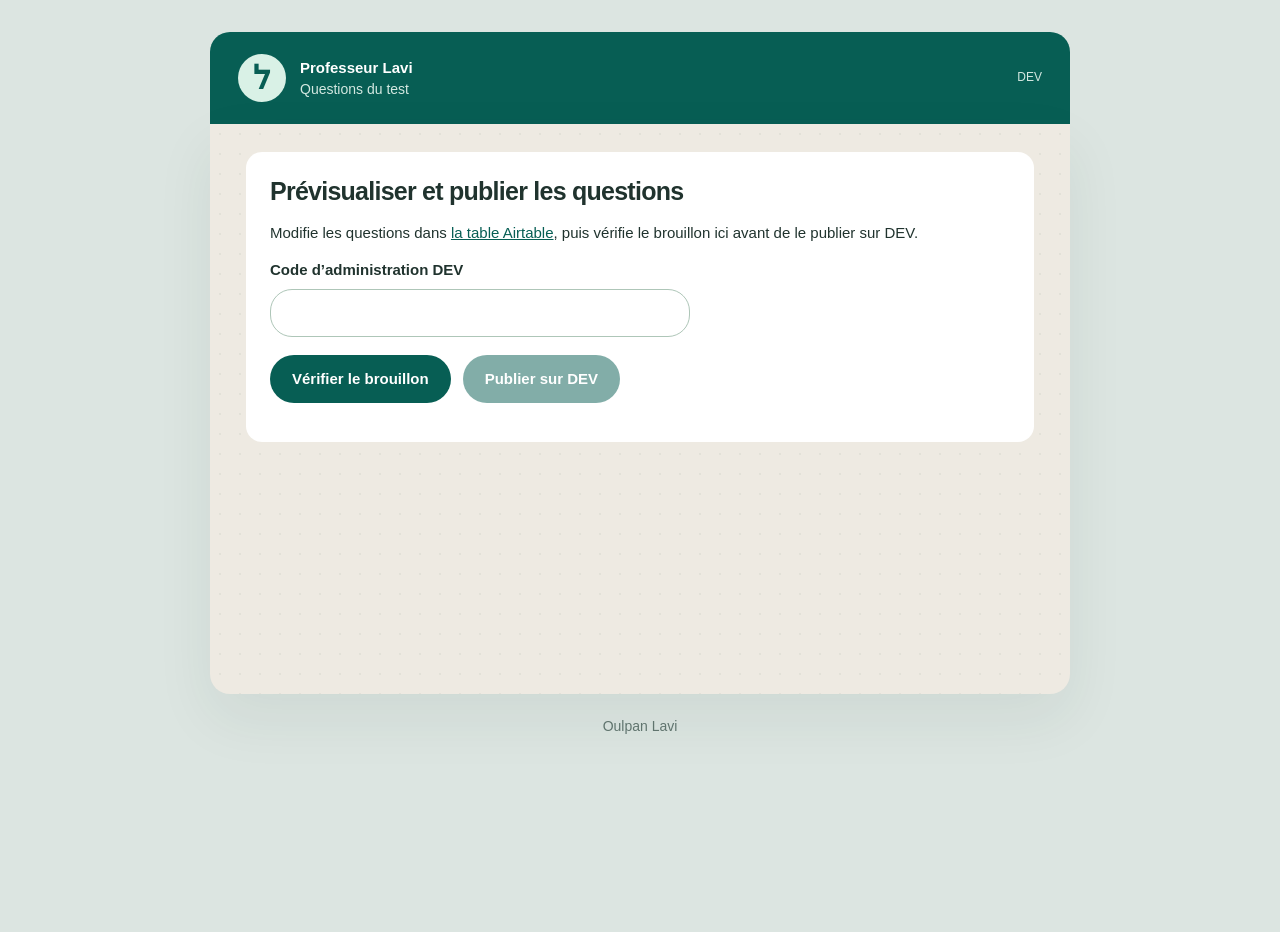
==== admin.html @ cad0e7c6 "Add Airtable question preview and DEV publication" ====
<!doctype html>
<html lang="fr">
<head>
  <meta charset="UTF-8">
  <meta name="viewport" content="width=device-width, initial-scale=1">
  <meta name="robots" content="noindex,nofollow">
  <title>Questions du test · Administration DEV</title>
  <link rel="stylesheet" href="style.css">
  <script src="admin.js" defer></script>
</head>
<body>
  <header class="brand"><span class="brand-mark" lang="he">ל</span><span>Professeur Lavi<span class="brand-detail">Questions du test</span></span><span class="header-tag">DEV</span></header>
  <main>
    <section class="card admin-card" aria-labelledby="admin-title">
      <h1 id="admin-title">Prévisualiser et publier les questions</h1>
      <p>Modifie les questions dans <a href="https://airtable.com/appNbwmEyVQsXA25U/tblG7aWXPDkLCeNUz/viwBcFTDiLsQhYGOA" target="_blank" rel="noopener noreferrer">la table Airtable</a>, puis vérifie le brouillon ici avant de le publier sur DEV.</p>
      <label for="admin-token">Code d’administration DEV</label>
      <input id="admin-token" type="password" autocomplete="off" spellcheck="false">
      <div class="admin-actions">
        <button id="check-draft" class="primary" type="button">Vérifier le brouillon</button>
        <a id="open-preview" class="primary" href="/?preview=1" hidden>Tester dans l’application</a>
        <button id="publish-draft" class="primary" type="button" disabled>Publier sur DEV</button>
      </div>
      <p id="admin-status" class="help" role="status" aria-live="polite"></p>
      <ul id="admin-errors" class="admin-errors" aria-label="Problèmes à corriger"></ul>
    </section>
  </main>
  <footer>Oulpan Lavi</footer>
</body>
</html>
---- style.css ----
:root { color-scheme: light; --ink: #20332e; --green: #075e54; --muted: #60746e; }
* { box-sizing: border-box; }
[hidden] { display: none !important; }
body { margin: 0; min-height: 100vh; background: #dce5e1; color: var(--ink); font: 15px/1.45 -apple-system, BlinkMacSystemFont, "Segoe UI", Arial, sans-serif; }
.brand { max-width: 860px; margin: 32px auto 0; padding: 22px 28px; display: flex; align-items: center; gap: 14px; background: var(--green); color: white; border-radius: 20px 20px 0 0; font-weight: 700; }
.brand-mark { flex-shrink: 0; background: #d9f1e6; color: var(--green); width: 48px; height: 48px; border-radius: 50%; display: grid; place-items: center; font-size: 32px; }
.brand-detail { display: block; font-size: 14px; font-weight: 400; color: #d3e8e1; }
.header-tag { margin-left: auto; font-size: 12px; font-weight: 400; color: #d3e8e1; }
main { max-width: 860px; min-height: 570px; margin: auto; padding: 28px 36px 120px; background-color: #eeeae2; background-image: radial-gradient(#697d7015 1px, transparent 1px); background-size: 20px 20px; border-radius: 0 0 20px 20px; box-shadow: 0 24px 60px #173c2812; }
.day-label { width: fit-content; margin: 0 auto 30px; padding: 5px 12px; border-radius: 8px; font-size: 12px; letter-spacing: .06em; background: #f8faf8; color: var(--muted); }
.bubble { width: fit-content; max-width: 84%; padding: 11px 14px; margin: 0 0 12px; border-radius: 0 14px 14px 14px; box-shadow: 0 2px 2px #20332e0c; overflow-wrap: anywhere; }
.teacher { margin-right: auto; background: white; }
.student { margin-left: auto; background: #d9fdd3; border-radius: 16px 0 16px 16px; min-width: 130px; }
.sender { display: block; color: var(--green); font-size: 12px; font-weight: 700; margin-bottom: 4px; }
.student .sender { color: #44613c; }
.bubble p { margin: 0 0 10px; }
.bubble p:last-child { margin-bottom: 0; }
h1 { font-size: 25px; line-height: 1.25; margin: 8px 0 14px; letter-spacing: -.03em; }
h1 [lang="he"] { display: inline-block; margin-left: 10px; color: var(--green); }
h2 { font-size: 16px; line-height: 1.45; margin: 0 0 6px; }
#question-title[dir="rtl"] { width: 100%; text-align: right; unicode-bidi: plaintext; }
.message-note { color: var(--muted); font-size: 13px; }
.welcome-action { display: flex; justify-content: flex-end; margin-top: 30px; }
button, input { font: inherit; }
button { cursor: pointer; }
button:focus-visible, input:focus-visible { outline: 3px solid #b27b17; outline-offset: 4px; }
.primary { border: 0; border-radius: 24px; background: var(--green); color: white; padding: 13px 22px; font-weight: 650; display: inline-flex; align-items: center; justify-content: center; gap: 20px; min-height: 48px; }
.primary:hover { background: #064a42; }
.progress-label { display: flex; justify-content: space-between; gap: 12px; font-size: 14px; color: #475e55; }
.progress-label[hidden], progress[hidden] { display: none; }
.progress-label span + span { font-size: 12px; letter-spacing: .08em; }
progress { width: 100%; height: 5px; display: block; margin: 12px 0 28px; border: 0; border-radius: 5px; background: #d5ddd5; accent-color: var(--green); }
progress::-webkit-progress-bar { background: #d5ddd5; border-radius: 5px; }
progress::-webkit-progress-value { background: var(--green); border-radius: 5px; }
progress::-moz-progress-bar { background: var(--green); border-radius: 5px; }
.description { color: var(--muted); }
.composer { margin: 22px 0 20px auto; max-width: 88%; padding: 18px; background: #f7f9f6; border-radius: 16px; }
.composer.text-composer { min-height: 0; margin: 0; padding: 0; background: transparent; }
.composer-label { color: var(--muted); font-size: 14px; margin: 0 0 12px; }
.chat-input-only { display: grid; grid-template-columns: 1fr auto; align-items: center; gap: 8px; padding: 7px; border: 1px solid #d4ddd7; border-radius: 28px; background: white; }
.chat-input-only, .chat-answer-form { position: fixed; z-index: 20; left: 50%; bottom: 16px; width: min(calc(100% - 32px), 760px); max-width: none; margin: 0; transform: translateX(-50%); box-shadow: 0 8px 28px #173c2826; }
.chat-input-only label { position: absolute; width: 1px; height: 1px; padding: 0; margin: -1px; overflow: hidden; clip: rect(0, 0, 0, 0); white-space: nowrap; border: 0; }
.chat-input-only input { min-width: 0; border: 0; border-radius: 22px; padding: 9px 12px; background: transparent; font-size: 16px; }
.chat-input-only input:focus-visible { outline: 0; }
.chat-input-only .primary { width: 44px; height: 44px; min-height: 44px; padding: 0; border-radius: 50%; font-size: 18px; }
.chat-input-only .help { grid-column: 1 / -1; margin: 0 12px 8px; }
.chat-answer-form { display: grid; grid-template-columns: 1fr auto; align-items: center; gap: 8px; margin-top: 14px; padding: 7px; border: 1px solid #d4ddd7; border-radius: 28px; background: white; }
.chat-answer-form label { position: absolute; width: 1px; height: 1px; padding: 0; margin: -1px; overflow: hidden; clip: rect(0, 0, 0, 0); white-space: nowrap; border: 0; }
.chat-answer-form input { min-width: 0; border: 0; border-radius: 22px; padding: 9px 12px; background: transparent; font-size: 16px; }
.chat-answer-form input:focus-visible { outline: 0; }
.chat-answer-form > .primary { width: 44px; height: 44px; min-height: 44px; padding: 0; border-radius: 50%; font-size: 18px; }
.chat-answer-form .help, .chat-answer-form .keyboard { grid-column: 1 / -1; }
.choices { display: grid; gap: 10px; }
.choice { display: flex; align-items: center; justify-content: space-between; gap: 12px; text-align: left; border: 1px solid #aec6b8; background: #e8f7e4; color: var(--ink); border-radius: 12px; padding: 8px 12px; font-size: 14px; line-height: 1.35; }
.choice:hover:enabled { background: #d9fdd3; border-color: var(--green); }
.choice [lang="he"] { font-size: 16px; }
label { display: block; margin-bottom: 8px; font-weight: 650; }
input { width: 100%; border: 1px solid #aec6b8; border-radius: 22px; padding: 10px 18px; font-size: 18px; color: var(--ink); background: white; }
.help { font-size: 14px; color: var(--muted); margin: 12px 0; }
.keyboard { display: flex; flex-wrap: wrap; gap: 8px; margin-bottom: 20px; }
.keyboard button { min-width: 42px; min-height: 44px; border: 1px solid #c4d4ca; border-radius: 8px; background: white; color: var(--green); font-size: 22px; }
.keyboard button:last-child { font-size: 14px; padding: 8px 12px; }
.feedback { border-left: 3px solid #418658; }
.feedback.incorrect { border-left-color: #b57437; }
.next { display: flex; margin: 24px 0 0 auto; }
.results { background: white; max-width: 84%; border-radius: 0 16px 16px 16px; padding: 20px; margin-top: 20px; box-shadow: 0 2px 2px #20332e0c; }
.score { font-size: 40px; font-weight: 750; color: var(--green); margin: 12px 0; }
.class-recommendations { margin: 24px 0; padding-top: 20px; border-top: 1px solid #d8e1dc; }
.class-recommendations h3 { margin: 0 0 8px; font-size: 18px; }
.class-recommendations-list { display: grid; gap: 12px; }
.class-card { padding: 16px; border: 1px solid #d4e0da; border-radius: 14px; background: #f7faf8; }
.class-card h4 { margin: 0 0 8px; font-size: 17px; color: var(--green); }
.class-card p { margin: 5px 0; }
.class-card .class-meta { color: var(--muted); font-size: 14px; }
.class-card .class-reason { margin: 10px 0 14px; }
.class-card .class-link { display: inline-flex; color: var(--green); font-weight: 700; text-decoration-thickness: 1px; text-underline-offset: 3px; }
footer { text-align: center; color: var(--muted); font-size: 14px; padding: 22px; }
@media (max-width: 600px) { .brand { margin: 0; border-radius: 0; padding: 18px 16px; } .header-tag { display: none; } main { border-radius: 0; min-height: calc(100svh - 160px); padding: 22px 16px 110px; } .bubble, .results { max-width: 92%; padding: 11px 14px; } .composer { max-width: 95%; padding: 14px; } .chat-input-only, .chat-answer-form { max-width: none; padding: 7px; } .progress-label span + span { display: none; } h1 { font-size: 25px; } }
/* Supports du test, dans les bulles existantes. */
.question-image { display: block; width: 100%; max-width: 440px; max-height: 350px; object-fit: contain; margin: 12px 0; border-radius: 8px; }
.question-video { display: block; width: 100%; min-width: 220px; aspect-ratio: 16 / 9; border: 0; margin: 12px 0; border-radius: 8px; }
.youtube-preview { position: relative; display: block; width: 100%; min-width: 220px; aspect-ratio: 16 / 9; margin: 12px 0; padding: 0; overflow: hidden; border: 0; border-radius: 8px; background: #111; }
.youtube-preview img { display: block; width: 100%; height: 100%; object-fit: cover; }
.youtube-play { position: absolute; inset: 50% auto auto 50%; translate: -50% -50%; display: grid; place-items: center; width: 64px; height: 46px; padding-left: 4px; border-radius: 12px; background: #e62117; color: white; font-size: 24px; box-shadow: 0 3px 12px #0006; }
.youtube-preview:hover .youtube-play { background: #c91b13; transform: scale(1.06); }
.passage-message { width: 100%; max-width: 100%; }
.reading-passage { white-space: pre-wrap; font-size: 17px; line-height: 1.7; margin: 8px 0 0 !important; text-align: right; }
#question-context a { display: inline-block; color: var(--green); margin: 8px 0 16px; }
.choice[aria-pressed="true"] { background: #d9fdd3; border: 2px solid var(--green); }
#skip, #confirm-choices { margin-top: 14px; }
#skip { background: transparent; color: var(--green); border: 1px solid #aec6b8; }
.admin-card { padding: 24px; background: white; border-radius: 16px; }
.admin-card h1 { margin-top: 0; }
.admin-card a { color: var(--green); }
.admin-card input { max-width: 420px; }
.admin-actions { display: flex; flex-wrap: wrap; gap: 12px; margin-top: 18px; }
.admin-actions .primary { text-decoration: none; }
.admin-actions .primary:disabled { opacity: .5; cursor: not-allowed; }
.admin-errors { color: #8b3026; padding-left: 22px; }
.admin-errors li { margin-bottom: 8px; }
.question-set-status { padding: 10px 14px; border-radius: 10px; background: #e5f3e9; color: var(--green); }
@media (max-width: 600px) { #question-level { display: inline; } }
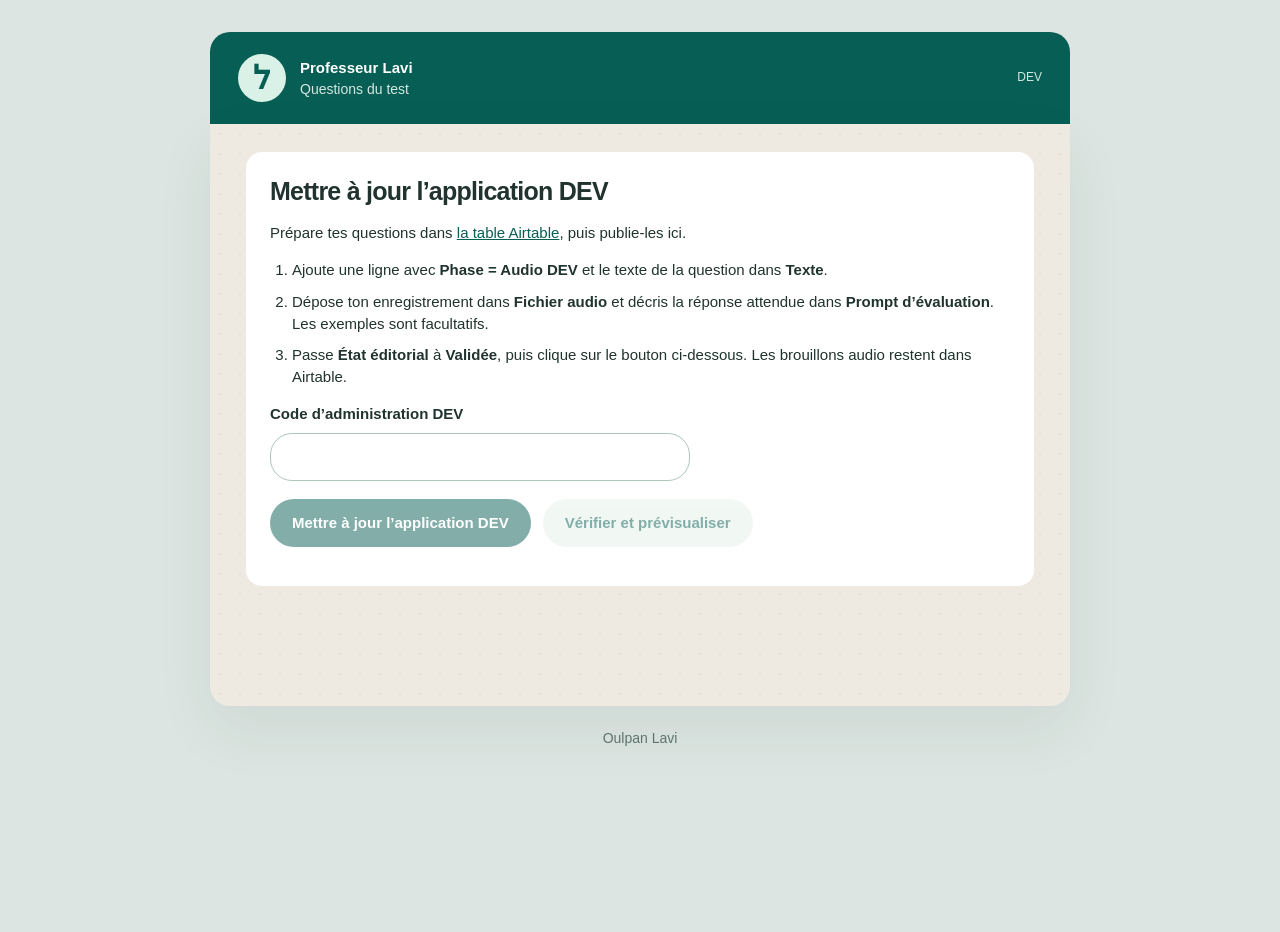
==== commit d5f4751d: "Add DEV audio questions managed in Airtable" ====
--- a/admin.html
+++ b/admin.html
@@ -12,14 +12,20 @@
   <header class="brand"><span class="brand-mark" lang="he">ל</span><span>Professeur Lavi<span class="brand-detail">Questions du test</span></span><span class="header-tag">DEV</span></header>
   <main>
     <section class="card admin-card" aria-labelledby="admin-title">
-      <h1 id="admin-title">Prévisualiser et publier les questions</h1>
-      <p>Modifie les questions dans <a href="https://airtable.com/appNbwmEyVQsXA25U/tblG7aWXPDkLCeNUz/viwBcFTDiLsQhYGOA" target="_blank" rel="noopener noreferrer">la table Airtable</a>, puis vérifie le brouillon ici avant de le publier sur DEV.</p>
+      <h1 id="admin-title">Mettre à jour l’application DEV</h1>
+      <p>Prépare tes questions dans <a href="https://airtable.com/appNbwmEyVQsXA25U/tblG7aWXPDkLCeNUz/viwBcFTDiLsQhYGOA" target="_blank" rel="noopener noreferrer">la table Airtable</a>, puis publie-les ici.</p>
+      <ol class="admin-guide">
+        <li>Ajoute une ligne avec <strong>Phase = Audio DEV</strong> et le texte de la question dans <strong>Texte</strong>.</li>
+        <li>Dépose ton enregistrement dans <strong>Fichier audio</strong> et décris la réponse attendue dans <strong>Prompt d’évaluation</strong>. Les exemples sont facultatifs.</li>
+        <li>Passe <strong>État éditorial</strong> à <strong>Validée</strong>, puis clique sur le bouton ci-dessous. Les brouillons audio restent dans Airtable.</li>
+      </ol>
       <label for="admin-token">Code d’administration DEV</label>
       <input id="admin-token" type="password" autocomplete="off" spellcheck="false">
       <div class="admin-actions">
-        <button id="check-draft" class="primary" type="button">Vérifier le brouillon</button>
+        <button id="publish-draft" class="primary" type="button" disabled>Mettre à jour l’application DEV</button>
+        <button id="check-draft" class="primary secondary" type="button">Vérifier et prévisualiser</button>
         <a id="open-preview" class="primary" href="/?preview=1" hidden>Tester dans l’application</a>
-        <button id="publish-draft" class="primary" type="button" disabled>Publier sur DEV</button>
+        <a id="open-published" class="primary" href="/" hidden>Ouvrir l’application mise à jour</a>
       </div>
       <p id="admin-status" class="help" role="status" aria-live="polite"></p>
       <ul id="admin-errors" class="admin-errors" aria-label="Problèmes à corriger"></ul>
--- a/style.css
+++ b/style.css
@@ -21,6 +21,8 @@
 #question-title[dir="rtl"] { width: 100%; text-align: right; unicode-bidi: plaintext; }
 .message-note { color: var(--muted); font-size: 13px; }
 .welcome-action { display: flex; justify-content: flex-end; margin-top: 30px; }
+#audio-dev-entry { flex-direction: column; align-items: flex-end; gap: 10px; }
+#audio-catalog-status { margin: 0; text-align: right; }
 button, input { font: inherit; }
 button { cursor: pointer; }
 button:focus-visible, input:focus-visible { outline: 3px solid #b27b17; outline-offset: 4px; }
@@ -87,6 +89,15 @@
 .reading-passage { white-space: pre-wrap; font-size: 17px; line-height: 1.7; margin: 8px 0 0 !important; text-align: right; }
 #question-context a { display: inline-block; color: var(--green); margin: 8px 0 16px; }
 .choice[aria-pressed="true"] { background: #d9fdd3; border: 2px solid var(--green); }
+.orientation-list { gap: 12px; }
+.orientation-item { display: grid; grid-template-columns: minmax(0, 1fr) auto; align-items: center; gap: 18px; padding: 14px; border: 1px solid #d4e0da; border-radius: 14px; background: white; }
+.orientation-question { margin: 0; font-weight: 600; }
+.orientation-actions { display: flex; gap: 8px; }
+.orientation-choice { min-width: 62px; min-height: 42px; padding: 8px 14px; border: 1px solid #aec6b8; border-radius: 22px; background: #f7faf8; color: var(--green); font-weight: 700; }
+.orientation-choice:hover { border-color: var(--green); background: #e8f7e4; }
+.orientation-choice[aria-pressed="true"] { border-color: var(--green); background: var(--green); color: white; box-shadow: 0 0 0 1px var(--green); }
+.orientation-submit { justify-self: end; margin-top: 6px; }
+.orientation-submit:disabled { opacity: .5; cursor: not-allowed; }
 #skip, #confirm-choices { margin-top: 14px; }
 #skip { background: transparent; color: var(--green); border: 1px solid #aec6b8; }
 .admin-card { padding: 24px; background: white; border-radius: 16px; }
@@ -94,9 +105,60 @@
 .admin-card a { color: var(--green); }
 .admin-card input { max-width: 420px; }
 .admin-actions { display: flex; flex-wrap: wrap; gap: 12px; margin-top: 18px; }
-.admin-actions .primary { text-decoration: none; }
+.admin-actions .primary { text-decoration: none; color: white; }
+.admin-actions .secondary { background: #e5f3e9; color: var(--green); }
+.admin-actions .secondary:hover { background: #d3e8e1; }
+.admin-guide { padding-left: 22px; }
+.admin-guide li { margin: 10px 0; }
 .admin-actions .primary:disabled { opacity: .5; cursor: not-allowed; }
 .admin-errors { color: #8b3026; padding-left: 22px; }
 .admin-errors li { margin-bottom: 8px; }
 .question-set-status { padding: 10px 14px; border-radius: 10px; background: #e5f3e9; color: var(--green); }
 @media (max-width: 600px) { #question-level { display: inline; } }
+@media (max-width: 600px) { .orientation-item { grid-template-columns: 1fr; gap: 10px; } .orientation-actions { justify-content: stretch; } .orientation-choice { flex: 1; } .orientation-submit { width: 100%; } }
+/* Réponses vocales ; masquées tant que le serveur n’active pas le mode DEV. */
+.audio-answer { width: 100%; }
+.composer.voice-composer { margin: 0; padding: 0; background: transparent; }
+.audio-answer { position: fixed; z-index: 20; left: 50%; bottom: max(16px, env(safe-area-inset-bottom)); width: min(calc(100% - 32px), 760px); transform: translateX(-50%); padding: 7px; border: 1px solid #d4ddd7; border-radius: 28px; background: white; box-shadow: 0 8px 28px #173c2826; }
+.voice-row { display: flex; align-items: center; gap: 8px; min-height: 44px; }
+.voice-body { flex: 1; min-width: 0; }
+.voice-placeholder { display: block; padding: 0 12px; color: var(--muted); }
+.voice-placeholder small { display: block; font-size: 11px; opacity: .8; }
+.voice-icon-button { display: grid; place-items: center; flex: 0 0 44px; width: 44px; height: 44px; border: 0; border-radius: 50%; color: var(--green); background: transparent; padding: 11px; }
+.voice-icon-button:hover { background: #edf5ef; }
+.voice-icon-button.voice-primary { background: #128c7e; color: white; }
+.voice-icon-button.voice-primary:hover { background: #075e54; }
+.voice-icon-button:disabled { opacity: .45; cursor: default; }
+.voice-stop { color: #e44e54; background: #fff1f1; }
+.voice-icon-art { display: inline-flex; width: 22px; height: 22px; flex-shrink: 0; }
+.voice-icon-art svg { width: 100%; height: 100%; }
+.voice-player { display: flex; align-items: center; gap: 8px; min-width: 0; width: 100%; position: relative; }
+.voice-player .voice-icon-button { color: var(--green); }
+.voice-timeline { flex: 1; min-width: 30px; position: relative; height: 32px; }
+.voice-waveform { display: flex; align-items: center; justify-content: space-between; gap: 3px; height: 32px; width: 100%; min-width: 0; color: #91aaa0; }
+.voice-waveform i { display: block; flex: 1; max-width: 4px; min-width: 1px; border-radius: 3px; background: currentColor; }
+.voice-timeline input[type="range"] { position: absolute; inset: 0; width: 100%; height: 100%; margin: 0; padding: 0; opacity: 0; cursor: pointer; }
+.voice-timeline:focus-within { outline: 2px solid #128c7e; outline-offset: 4px; border-radius: 4px; }
+.voice-time { font-size: 12px; color: var(--muted); font-variant-numeric: tabular-nums; white-space: nowrap; }
+.voice-status { font-size: 12px; color: var(--muted); margin: 2px 12px 5px; }
+.voice-status:empty, .voice-player-error:empty { display: none; }
+.voice-player-error { position: absolute; top: 100%; font-size: 12px; color: #9c3c33; }
+.voice-recording { display: flex; align-items: center; gap: 12px; padding: 0 12px; }
+.voice-recording-dot { width: 8px; height: 8px; flex-shrink: 0; background: #ed4b53; border-radius: 50%; animation: voice-pulse 1.2s ease-in-out infinite; }
+.voice-recording .voice-waveform { color: #a1b7ae; }
+.voice-recording .voice-waveform i { animation: voice-wave .9s ease-in-out infinite alternate; }
+.voice-recording .voice-waveform i:nth-child(3n) { animation-delay: -.3s; }
+.voice-recording .voice-waveform i:nth-child(3n + 1) { animation-delay: -.6s; }
+.question-audio { width: 100%; min-width: min(250px, 100%); margin: 6px 0 14px; }
+.question-audio .voice-time { margin-right: 4px; }
+.sent-voice-note { display: flex; align-items: center; gap: 10px; min-width: 210px; max-width: 100%; padding: 4px 0; }
+.sent-voice-note .voice-icon-art { color: #128c7e; }
+.sent-voice-note .voice-waveform { flex: 1; color: #8aa88b; }
+.voice-receipt { color: #53bdeb; font-size: 15px; letter-spacing: -5px; padding-right: 4px; }
+.sr-only { position: absolute; width: 1px; height: 1px; padding: 0; margin: -1px; overflow: hidden; clip: rect(0, 0, 0, 0); white-space: nowrap; border: 0; }
+@keyframes voice-pulse { 50% { opacity: .35; } }
+@keyframes voice-wave { to { transform: scaleY(.45); } }
+@media (prefers-reduced-motion: reduce) { .voice-recording-dot, .voice-recording .voice-waveform i { animation: none; } }
+.audio-debug { margin: 1rem 0; padding: 1rem; background: #f3f5f4; border-radius: .8rem; }
+.audio-debug pre { white-space: pre-wrap; overflow-wrap: anywhere; text-align: left; font-size: .85rem; }
+.audio-debug summary { cursor: pointer; }
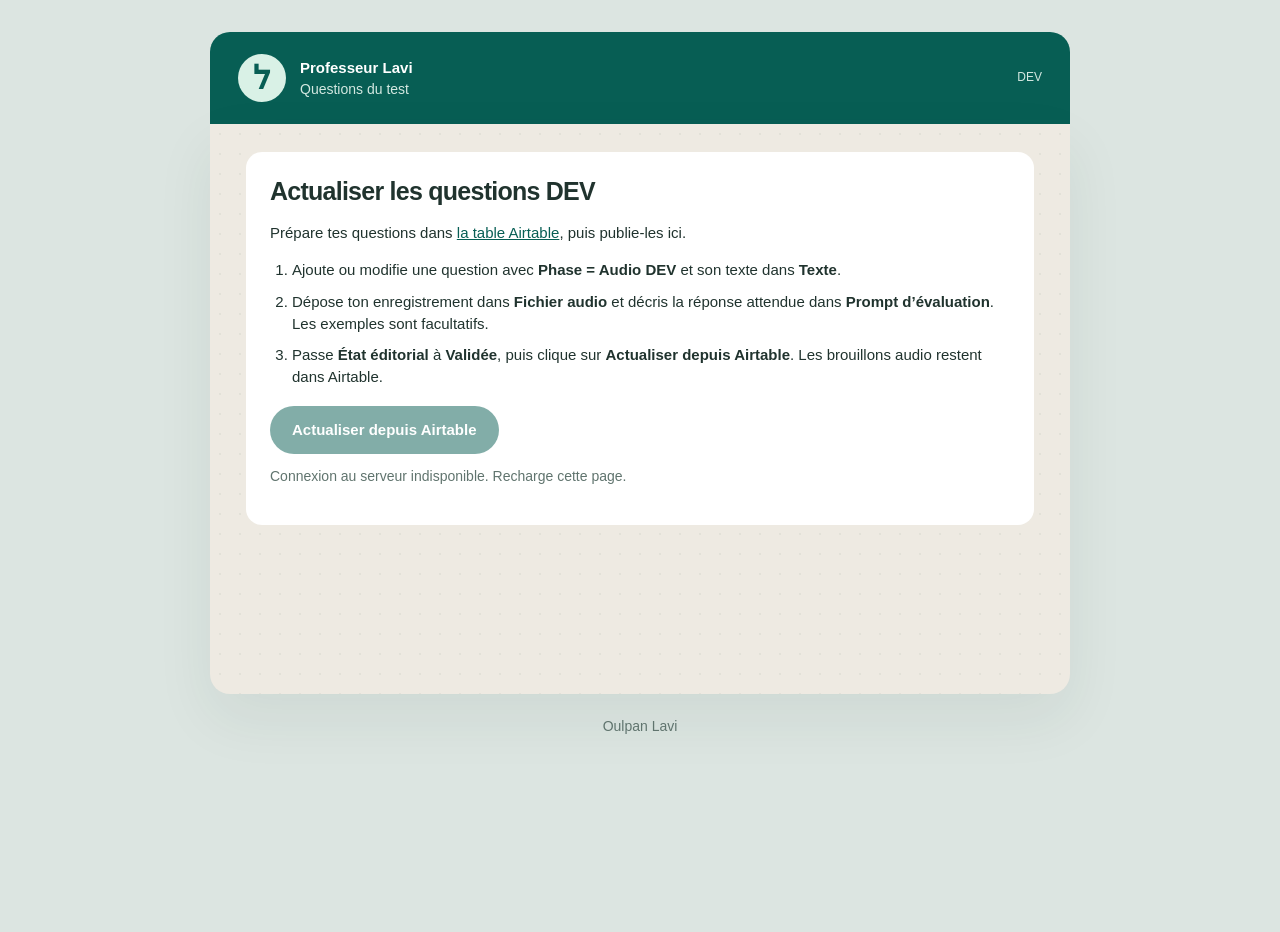
==== commit 3c282ae4: "Simplify DEV question updates from Airtable without admin key" ====
--- a/admin.html
+++ b/admin.html
@@ -4,7 +4,7 @@
   <meta charset="UTF-8">
   <meta name="viewport" content="width=device-width, initial-scale=1">
   <meta name="robots" content="noindex,nofollow">
-  <title>Questions du test · Administration DEV</title>
+  <title>Questions du test · Mise à jour DEV</title>
   <link rel="stylesheet" href="style.css">
   <script src="admin.js" defer></script>
 </head>
@@ -12,19 +12,15 @@
   <header class="brand"><span class="brand-mark" lang="he">ל</span><span>Professeur Lavi<span class="brand-detail">Questions du test</span></span><span class="header-tag">DEV</span></header>
   <main>
     <section class="card admin-card" aria-labelledby="admin-title">
-      <h1 id="admin-title">Mettre à jour l’application DEV</h1>
+      <h1 id="admin-title">Actualiser les questions DEV</h1>
       <p>Prépare tes questions dans <a href="https://airtable.com/appNbwmEyVQsXA25U/tblG7aWXPDkLCeNUz/viwBcFTDiLsQhYGOA" target="_blank" rel="noopener noreferrer">la table Airtable</a>, puis publie-les ici.</p>
       <ol class="admin-guide">
-        <li>Ajoute une ligne avec <strong>Phase = Audio DEV</strong> et le texte de la question dans <strong>Texte</strong>.</li>
+        <li>Ajoute ou modifie une question avec <strong>Phase = Audio DEV</strong> et son texte dans <strong>Texte</strong>.</li>
         <li>Dépose ton enregistrement dans <strong>Fichier audio</strong> et décris la réponse attendue dans <strong>Prompt d’évaluation</strong>. Les exemples sont facultatifs.</li>
-        <li>Passe <strong>État éditorial</strong> à <strong>Validée</strong>, puis clique sur le bouton ci-dessous. Les brouillons audio restent dans Airtable.</li>
+        <li>Passe <strong>État éditorial</strong> à <strong>Validée</strong>, puis clique sur <strong>Actualiser depuis Airtable</strong>. Les brouillons audio restent dans Airtable.</li>
       </ol>
-      <label for="admin-token">Code d’administration DEV</label>
-      <input id="admin-token" type="password" autocomplete="off" spellcheck="false">
       <div class="admin-actions">
-        <button id="publish-draft" class="primary" type="button" disabled>Mettre à jour l’application DEV</button>
-        <button id="check-draft" class="primary secondary" type="button">Vérifier et prévisualiser</button>
-        <a id="open-preview" class="primary" href="/?preview=1" hidden>Tester dans l’application</a>
+        <button id="publish-draft" class="primary" type="button" disabled>Actualiser depuis Airtable</button>
         <a id="open-published" class="primary" href="/" hidden>Ouvrir l’application mise à jour</a>
       </div>
       <p id="admin-status" class="help" role="status" aria-live="polite"></p>
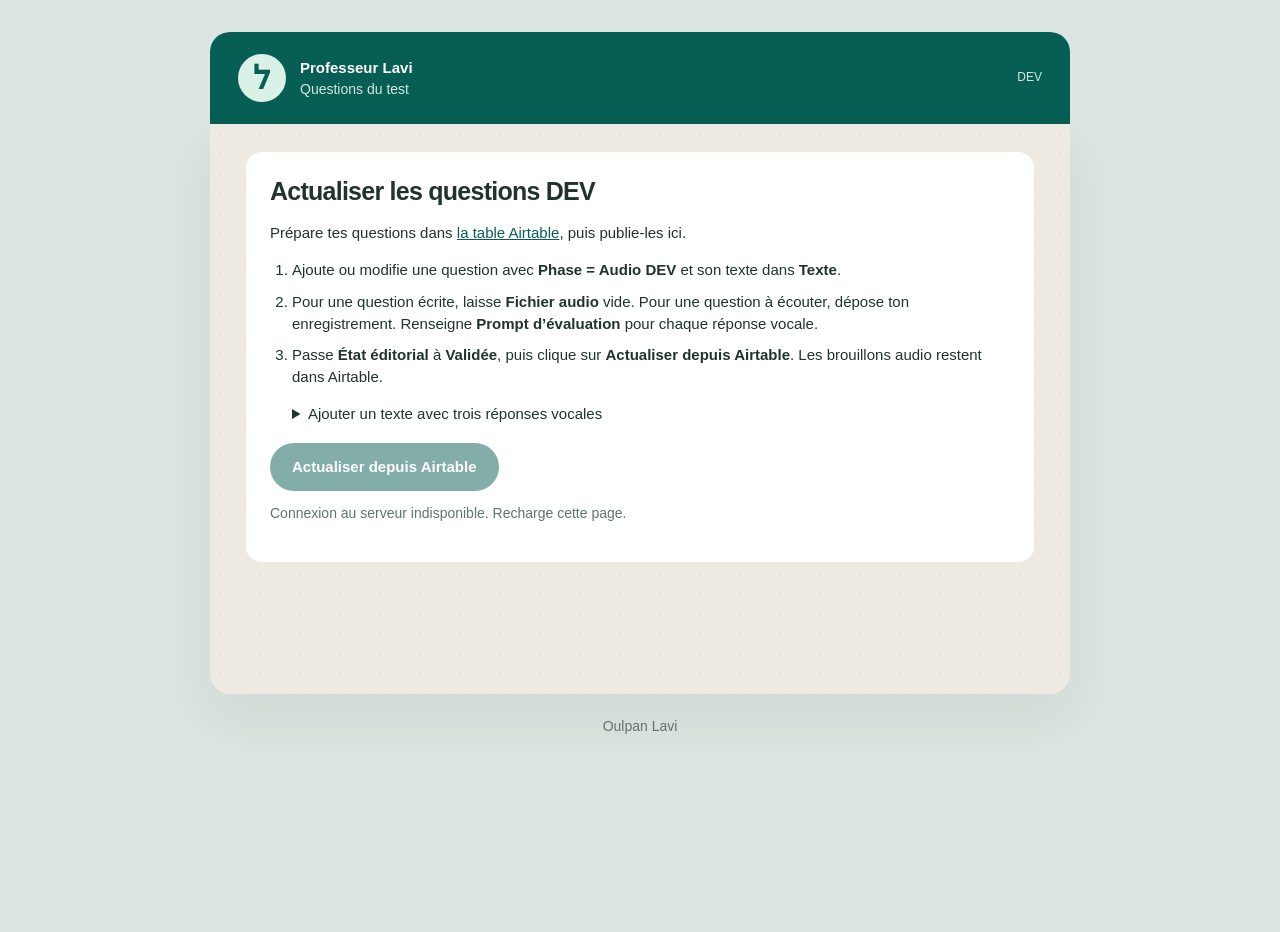
==== commit 070c41f9: "Add Airtable reading groups with written questions and voice answers" ====
--- a/admin.html
+++ b/admin.html
@@ -16,9 +16,19 @@
       <p>Prépare tes questions dans <a href="https://airtable.com/appNbwmEyVQsXA25U/tblG7aWXPDkLCeNUz/viwBcFTDiLsQhYGOA" target="_blank" rel="noopener noreferrer">la table Airtable</a>, puis publie-les ici.</p>
       <ol class="admin-guide">
         <li>Ajoute ou modifie une question avec <strong>Phase = Audio DEV</strong> et son texte dans <strong>Texte</strong>.</li>
-        <li>Dépose ton enregistrement dans <strong>Fichier audio</strong> et décris la réponse attendue dans <strong>Prompt d’évaluation</strong>. Les exemples sont facultatifs.</li>
+        <li>Pour une question écrite, laisse <strong>Fichier audio</strong> vide. Pour une question à écouter, dépose ton enregistrement. Renseigne <strong>Prompt d’évaluation</strong> pour chaque réponse vocale.</li>
         <li>Passe <strong>État éditorial</strong> à <strong>Validée</strong>, puis clique sur <strong>Actualiser depuis Airtable</strong>. Les brouillons audio restent dans Airtable.</li>
       </ol>
+      <details class="admin-guide">
+        <summary>Ajouter un texte avec trois réponses vocales</summary>
+        <ol>
+          <li>Utilise les trois lignes <strong>dev-mon-texte-01-q1</strong>, <strong>q2</strong> et <strong>q3</strong>, déjà préparées en brouillon dans Airtable.</li>
+          <li>Colle le texte à lire dans <strong>Texte support</strong> sur la première ligne. Écris une question par ligne dans <strong>Texte</strong>.</li>
+          <li>Garde <strong>Groupe support = mon-texte-01</strong> sur les trois lignes et <strong>Position dans le bloc = 1, 2, 3</strong>.</li>
+          <li>Choisis <strong>Type = audio_response</strong> et <strong>Phase = Audio DEV</strong>. Renseigne un <strong>Prompt d’évaluation</strong> par question ; laisse le fichier audio vide.</li>
+          <li>Passe les trois lignes à <strong>Validée</strong>, puis actualise ici. Dans l’application, choisis ton groupe dans <strong>Exercice à tester</strong>.</li>
+        </ol>
+      </details>
       <div class="admin-actions">
         <button id="publish-draft" class="primary" type="button" disabled>Actualiser depuis Airtable</button>
         <a id="open-published" class="primary" href="/" hidden>Ouvrir l’application mise à jour</a>
--- a/style.css
+++ b/style.css
@@ -23,12 +23,15 @@
 .welcome-action { display: flex; justify-content: flex-end; margin-top: 30px; }
 #audio-dev-entry { flex-direction: column; align-items: flex-end; gap: 10px; }
 #audio-catalog-status { margin: 0; text-align: right; }
+#audio-exercise-picker { display: grid; gap: 6px; width: min(100%, 360px); }
+#audio-exercise { font: inherit; padding: 10px 14px; color: var(--ink); background: white; border: 1px solid #aec6b8; border-radius: 16px; }
 button, input { font: inherit; }
 button { cursor: pointer; }
-button:focus-visible, input:focus-visible { outline: 3px solid #b27b17; outline-offset: 4px; }
+button:focus-visible, input:focus-visible, select:focus-visible { outline: 3px solid #b27b17; outline-offset: 4px; }
 .primary { border: 0; border-radius: 24px; background: var(--green); color: white; padding: 13px 22px; font-weight: 650; display: inline-flex; align-items: center; justify-content: center; gap: 20px; min-height: 48px; }
 .primary:hover { background: #064a42; }
 .progress-label { display: flex; justify-content: space-between; gap: 12px; font-size: 14px; color: #475e55; }
+.support-progress { margin: 8px 0 0; font-size: 14px; color: var(--green); }
 .progress-label[hidden], progress[hidden] { display: none; }
 .progress-label span + span { font-size: 12px; letter-spacing: .08em; }
 progress { width: 100%; height: 5px; display: block; margin: 12px 0 28px; border: 0; border-radius: 5px; background: #d5ddd5; accent-color: var(--green); }
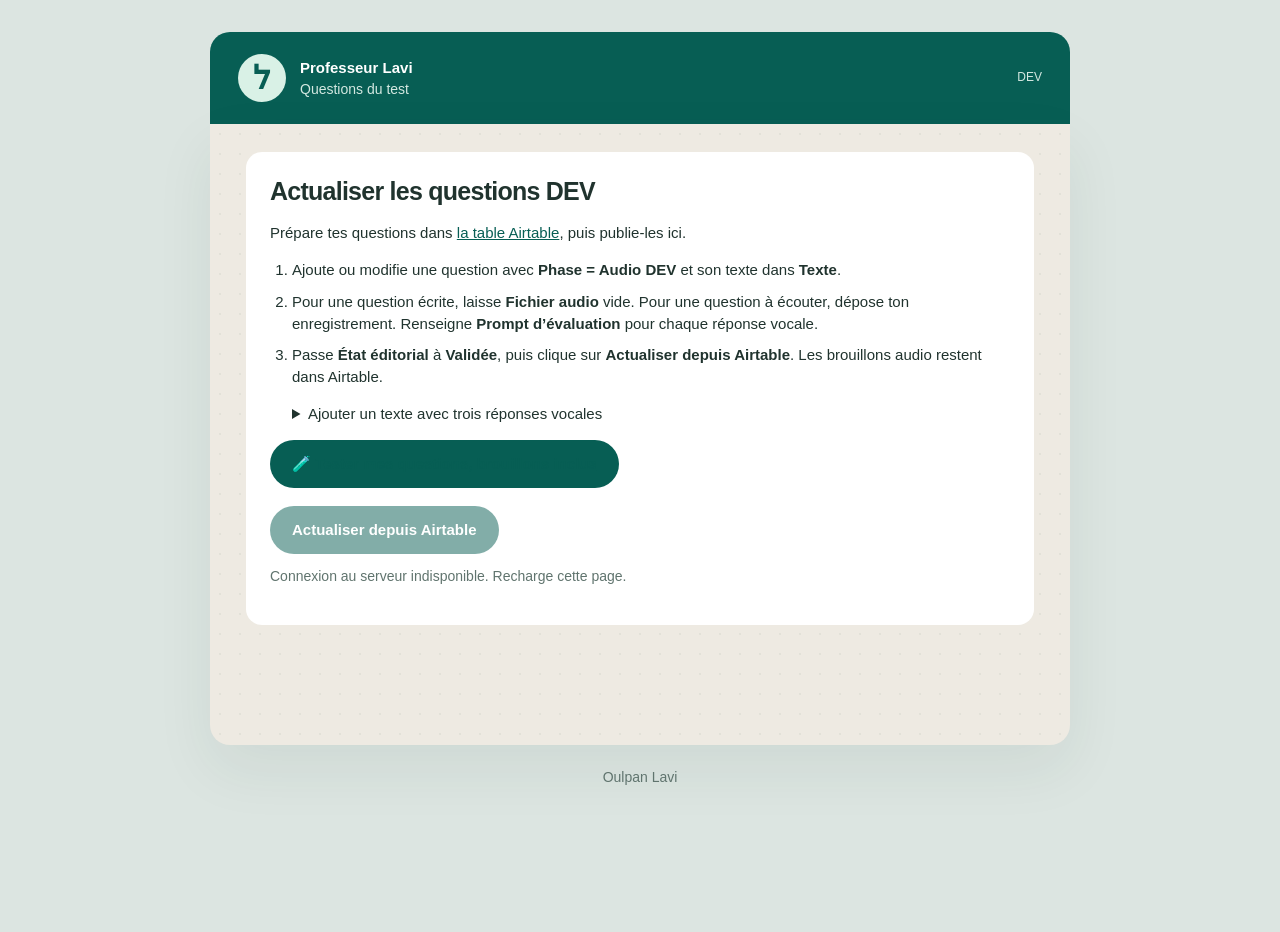
==== commit 683cc928: "Add DEV question lab for Airtable audio drafts" ====
--- a/admin.html
+++ b/admin.html
@@ -26,9 +26,10 @@
           <li>Colle le texte à lire dans <strong>Texte support</strong> sur la première ligne. Écris une question par ligne dans <strong>Texte</strong>.</li>
           <li>Garde <strong>Groupe support = mon-texte-01</strong> sur les trois lignes et <strong>Position dans le bloc = 1, 2, 3</strong>.</li>
           <li>Choisis <strong>Type = audio_response</strong> et <strong>Phase = Audio DEV</strong>. Renseigne un <strong>Prompt d’évaluation</strong> par question ; laisse le fichier audio vide.</li>
-          <li>Passe les trois lignes à <strong>Validée</strong>, puis actualise ici. Dans l’application, choisis ton groupe dans <strong>Exercice à tester</strong>.</li>
+          <li>Pour essayer tes questions, garde le statut <strong>Brouillon</strong> et ouvre <strong>Tester mes questions</strong> ci-dessous. Pour les inclure dans l’application DEV, passe les trois lignes à <strong>Validée</strong>, puis actualise ici.</li>
         </ol>
       </details>
+      <p><a class="primary" href="/?lab=1">🧪 Tester mes questions, brouillons inclus</a></p>
       <div class="admin-actions">
         <button id="publish-draft" class="primary" type="button" disabled>Actualiser depuis Airtable</button>
         <a id="open-published" class="primary" href="/" hidden>Ouvrir l’application mise à jour</a>
--- a/style.css
+++ b/style.css
@@ -23,6 +23,8 @@
 .welcome-action { display: flex; justify-content: flex-end; margin-top: 30px; }
 #audio-dev-entry { flex-direction: column; align-items: flex-end; gap: 10px; }
 #audio-catalog-status { margin: 0; text-align: right; }
+#question-lab-controls { width: 100%; }
+#question-lab-controls .help { margin-top: 12px; }
 #audio-exercise-picker { display: grid; gap: 6px; width: min(100%, 360px); }
 #audio-exercise { font: inherit; padding: 10px 14px; color: var(--ink); background: white; border: 1px solid #aec6b8; border-radius: 16px; }
 button, input { font: inherit; }
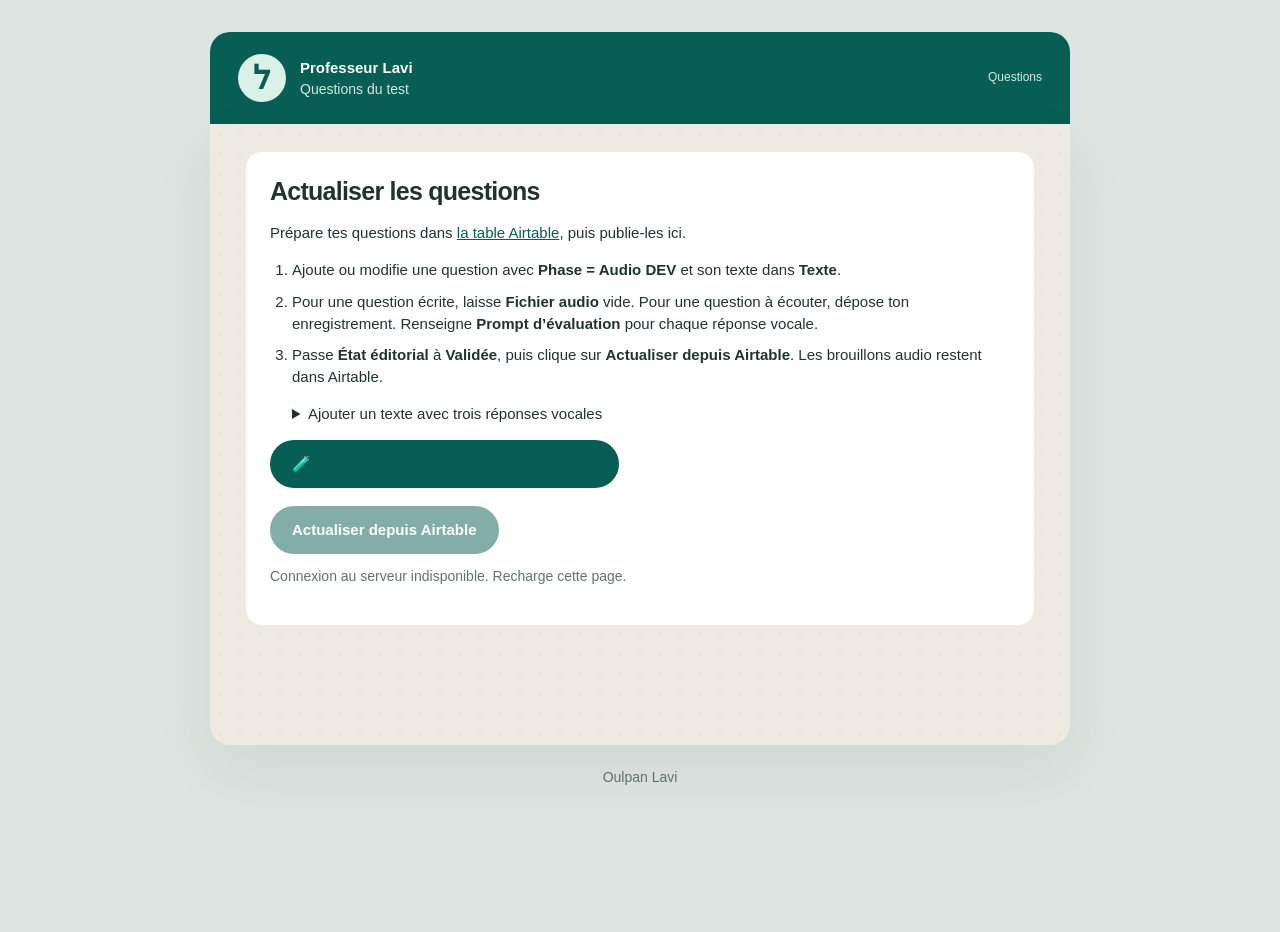
==== commit f78da17e: "Enable validated audio and question lab features on production main" ====
--- a/admin.html
+++ b/admin.html
@@ -4,15 +4,15 @@
   <meta charset="UTF-8">
   <meta name="viewport" content="width=device-width, initial-scale=1">
   <meta name="robots" content="noindex,nofollow">
-  <title>Questions du test · Mise à jour DEV</title>
+  <title>Questions du test · Mise à jour</title>
   <link rel="stylesheet" href="style.css">
   <script src="admin.js" defer></script>
 </head>
 <body>
-  <header class="brand"><span class="brand-mark" lang="he">ל</span><span>Professeur Lavi<span class="brand-detail">Questions du test</span></span><span class="header-tag">DEV</span></header>
+  <header class="brand"><span class="brand-mark" lang="he">ל</span><span>Professeur Lavi<span class="brand-detail">Questions du test</span></span><span class="header-tag">Questions</span></header>
   <main>
     <section class="card admin-card" aria-labelledby="admin-title">
-      <h1 id="admin-title">Actualiser les questions DEV</h1>
+      <h1 id="admin-title">Actualiser les questions</h1>
       <p>Prépare tes questions dans <a href="https://airtable.com/appNbwmEyVQsXA25U/tblG7aWXPDkLCeNUz/viwBcFTDiLsQhYGOA" target="_blank" rel="noopener noreferrer">la table Airtable</a>, puis publie-les ici.</p>
       <ol class="admin-guide">
         <li>Ajoute ou modifie une question avec <strong>Phase = Audio DEV</strong> et son texte dans <strong>Texte</strong>.</li>
@@ -26,7 +26,7 @@
           <li>Colle le texte à lire dans <strong>Texte support</strong> sur la première ligne. Écris une question par ligne dans <strong>Texte</strong>.</li>
           <li>Garde <strong>Groupe support = mon-texte-01</strong> sur les trois lignes et <strong>Position dans le bloc = 1, 2, 3</strong>.</li>
           <li>Choisis <strong>Type = audio_response</strong> et <strong>Phase = Audio DEV</strong>. Renseigne un <strong>Prompt d’évaluation</strong> par question ; laisse le fichier audio vide.</li>
-          <li>Pour essayer tes questions, garde le statut <strong>Brouillon</strong> et ouvre <strong>Tester mes questions</strong> ci-dessous. Pour les inclure dans l’application DEV, passe les trois lignes à <strong>Validée</strong>, puis actualise ici.</li>
+          <li>Pour essayer tes questions, garde le statut <strong>Brouillon</strong> et ouvre <strong>Tester mes questions</strong> ci-dessous. Pour les inclure dans l’application, passe les trois lignes à <strong>Validée</strong>, puis actualise ici.</li>
         </ol>
       </details>
       <p><a class="primary" href="/?lab=1">🧪 Tester mes questions, brouillons inclus</a></p>
--- a/style.css
+++ b/style.css
@@ -166,4 +166,9 @@
 @media (prefers-reduced-motion: reduce) { .voice-recording-dot, .voice-recording .voice-waveform i { animation: none; } }
 .audio-debug { margin: 1rem 0; padding: 1rem; background: #f3f5f4; border-radius: .8rem; }
 .audio-debug pre { white-space: pre-wrap; overflow-wrap: anywhere; text-align: left; font-size: .85rem; }
-.audio-debug summary { cursor: pointer; }
+.audio-debug summary { cursor: pointer; font-weight: 600; }
+.audio-attempt { margin-top: 16px; padding: 16px; border: 1px solid #d4ddd7; border-radius: 12px; background: white; }
+.audio-attempt h3 { font-size: 16px; margin: 0; }
+.audio-attempt h4 { margin: 16px 0 6px; }
+.audio-transcript { white-space: pre-wrap; text-align: right; line-height: 1.7; }
+.audio-attempt pre { padding: 12px; background: #f3f5f4; border-radius: 8px; }
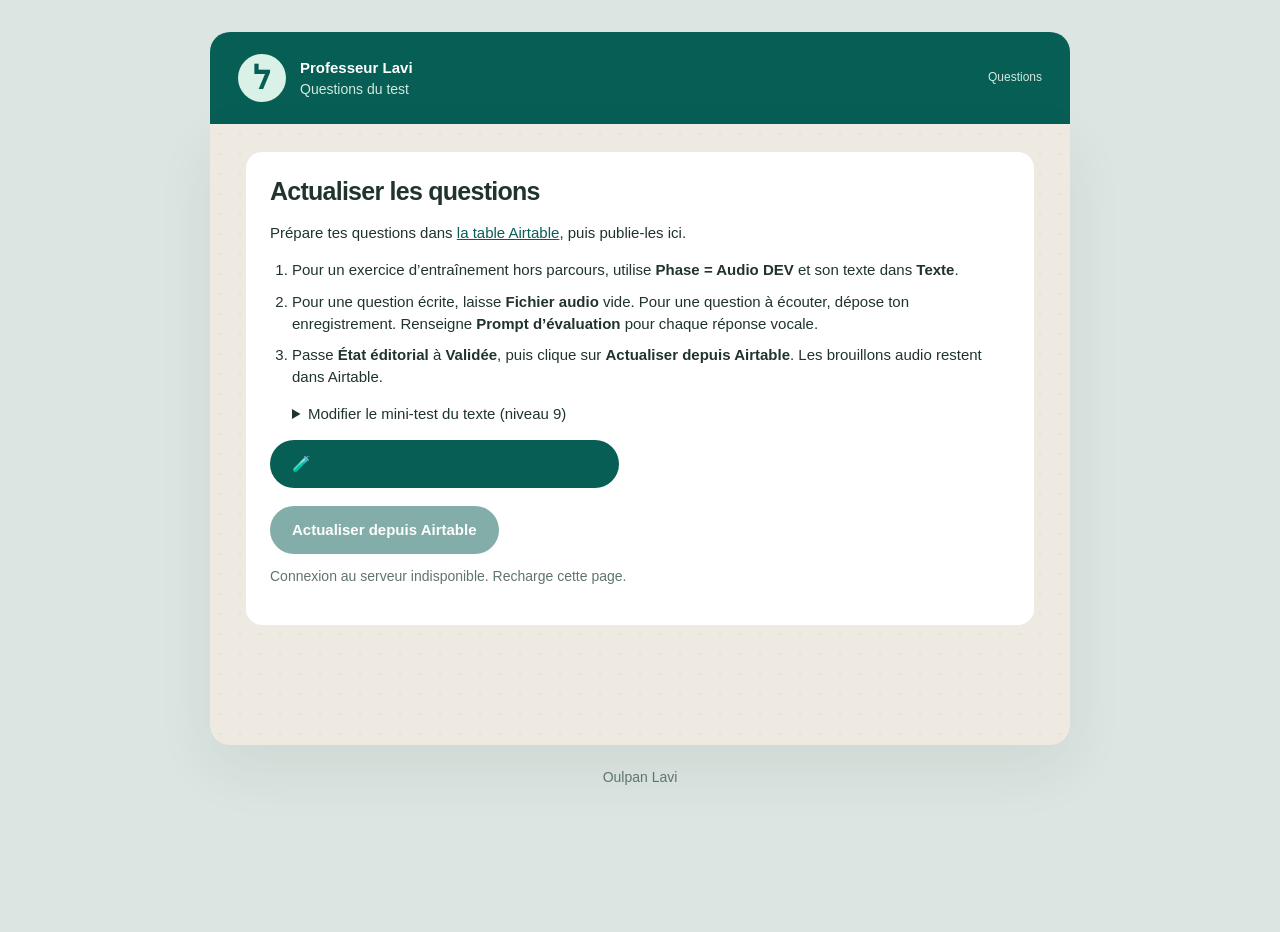
==== commit c1ad6ba4: "Explain Airtable settings for complete level nine mini-test" ====
--- a/admin.html
+++ b/admin.html
@@ -15,18 +15,19 @@
       <h1 id="admin-title">Actualiser les questions</h1>
       <p>Prépare tes questions dans <a href="https://airtable.com/appNbwmEyVQsXA25U/tblG7aWXPDkLCeNUz/viwBcFTDiLsQhYGOA" target="_blank" rel="noopener noreferrer">la table Airtable</a>, puis publie-les ici.</p>
       <ol class="admin-guide">
-        <li>Ajoute ou modifie une question avec <strong>Phase = Audio DEV</strong> et son texte dans <strong>Texte</strong>.</li>
+        <li>Pour un exercice d’entraînement hors parcours, utilise <strong>Phase = Audio DEV</strong> et son texte dans <strong>Texte</strong>.</li>
         <li>Pour une question écrite, laisse <strong>Fichier audio</strong> vide. Pour une question à écouter, dépose ton enregistrement. Renseigne <strong>Prompt d’évaluation</strong> pour chaque réponse vocale.</li>
         <li>Passe <strong>État éditorial</strong> à <strong>Validée</strong>, puis clique sur <strong>Actualiser depuis Airtable</strong>. Les brouillons audio restent dans Airtable.</li>
       </ol>
       <details class="admin-guide">
-        <summary>Ajouter un texte avec trois réponses vocales</summary>
+        <summary>Modifier le mini-test du texte (niveau 9)</summary>
+        <p>Le texte <strong dir="rtl" lang="he">שבת בעיר – תל אביב וירושלים</strong> fait partie du calcul du niveau. Toutes les questions du groupe sont posées dans le mini-test : actuellement 7 questions, avec un seuil de 6/7 pour conseiller le niveau 10.</p>
         <ol>
-          <li>Utilise les trois lignes <strong>dev-mon-texte-01-q1</strong>, <strong>q2</strong> et <strong>q3</strong>, déjà préparées en brouillon dans Airtable.</li>
-          <li>Colle le texte à lire dans <strong>Texte support</strong> sur la première ligne. Écris une question par ligne dans <strong>Texte</strong>.</li>
-          <li>Garde <strong>Groupe support = mon-texte-01</strong> sur les trois lignes et <strong>Position dans le bloc = 1, 2, 3</strong>.</li>
-          <li>Choisis <strong>Type = audio_response</strong> et <strong>Phase = Audio DEV</strong>. Renseigne un <strong>Prompt d’évaluation</strong> par question ; laisse le fichier audio vide.</li>
-          <li>Pour essayer tes questions, garde le statut <strong>Brouillon</strong> et ouvre <strong>Tester mes questions</strong> ci-dessous. Pour les inclure dans l’application, passe les trois lignes à <strong>Validée</strong>, puis actualise ici.</li>
+          <li>Garde <strong>Phase = Test</strong>, <strong>Bloc ID = niveau-9-mon-texte-01</strong>, <strong>Niveau = 9</strong> et <strong>Points = 1</strong>.</li>
+          <li>Utilise <strong>Groupe support = mon-texte-01</strong> pour chaque question et des <strong>positions continues 1, 2, 3…</strong>. Une nouvelle question ajoutée à ce groupe rejoint aussi le mini-test après actualisation.</li>
+          <li>Colle le texte commun dans <strong>Texte support</strong> sur une seule ligne. Écris une question par ligne dans <strong>Texte</strong>.</li>
+          <li>Pour une réponse vocale, utilise <strong>Type = audio_response</strong> et renseigne <strong>Prompt d’évaluation</strong>. Pour un QCM, utilise <strong>Type = qcm</strong>, <strong>Choix (JSON)</strong> et <strong>Bonne réponse (JSON)</strong>.</li>
+          <li>Le laboratoire ci-dessous inclut les brouillons. Pour publier dans le parcours réel, passe les questions à <strong>Validée</strong>, puis actualise ici.</li>
         </ol>
       </details>
       <p><a class="primary" href="/?lab=1">🧪 Tester mes questions, brouillons inclus</a></p>
